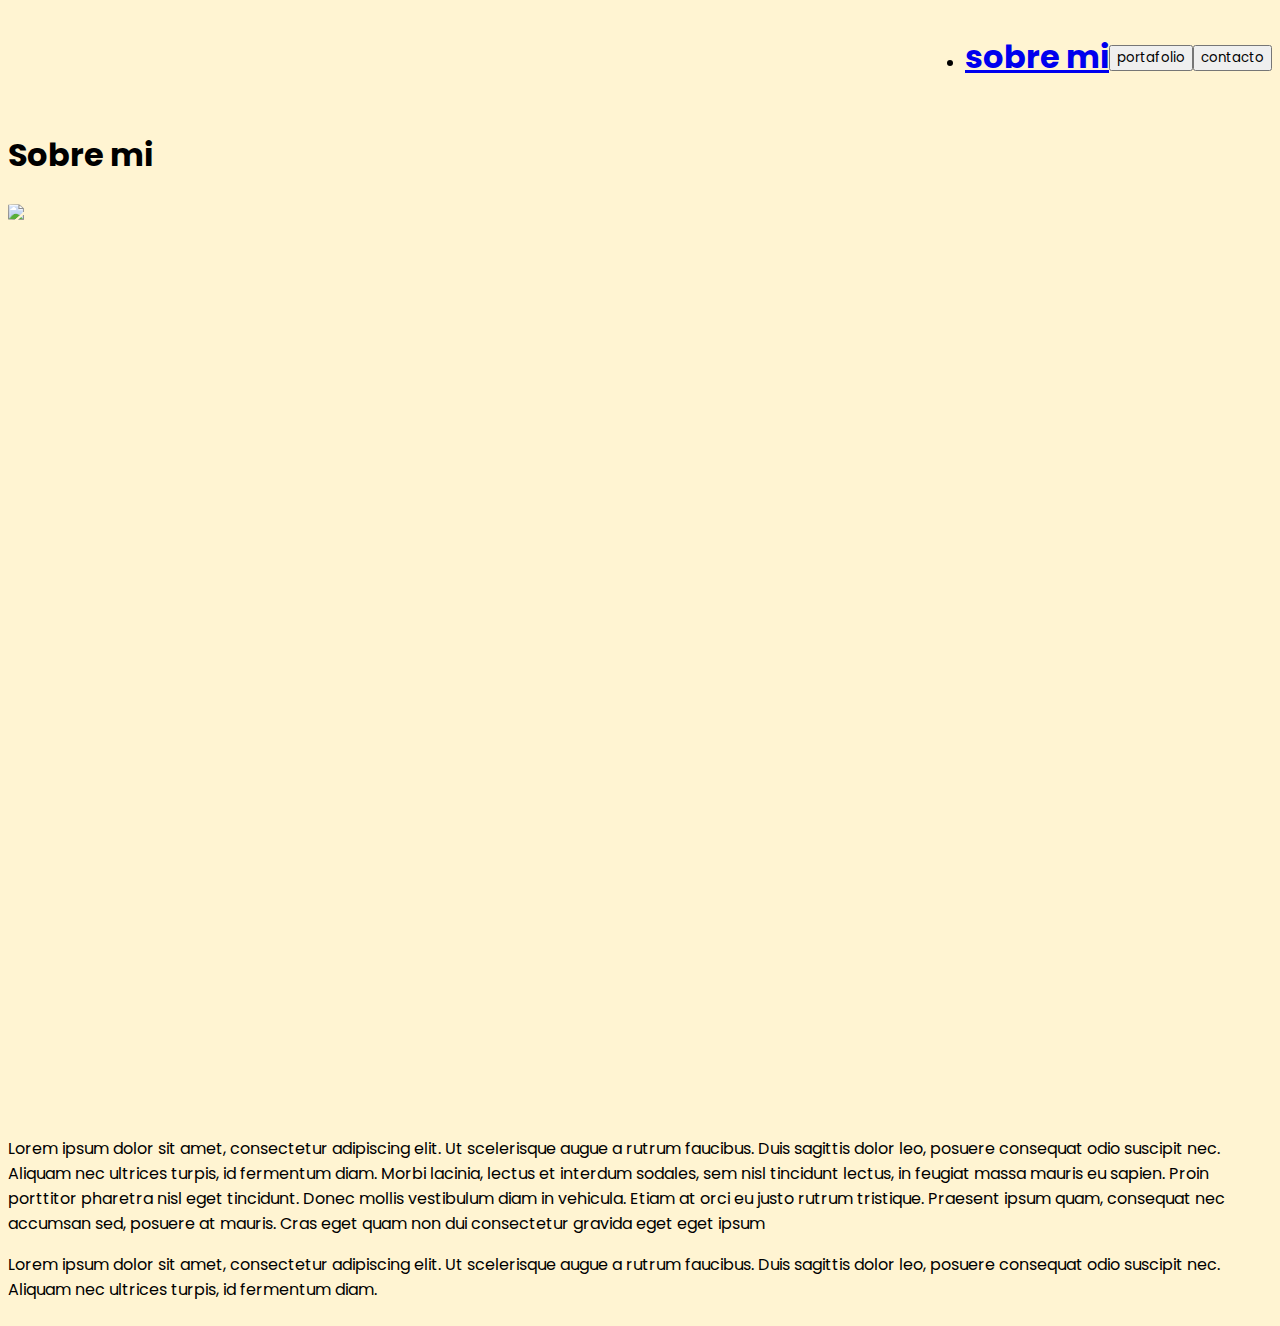
==== sobremi.html @ 67fd60b2 "aun en cambios" ====
<!DOCTYPE html>
<html lang="en">
<head>
    <meta charset="UTF-8">
    <meta name="viewport" content="width=device-width, initial-scale=1.0">
    <title>sobre mi</title>
    <link rel="stylesheet" href="css/reset.css">
    <link rel="stylesheet" href="css/stylesobremi.css">
    <link rel="preconnect" href="https://fonts.googleapis.com">
    <link rel="preconnect" href="https://fonts.gstatic.com" crossorigin>
    <link href="https://fonts.googleapis.com/css2?family=Poppins:ital,wght@0,100;0,200;0,300;0,400;0,500;0,600;0,700;0,800;0,900;1,100;1,200;1,300;1,400;1,500;1,600;1,700;1,800;1,900&display=swap" rel="stylesheet">
   
</head>
<body>
    <header>
        <nav>
            <ul class="navegacion">
                <li><a class="sobre_mi" href="index.html"><h1>sobre mi</h1></a></li>  
            </ul>  
        </nav>
        <a class="Portafolio" href="portafolio.html"><button>portafolio</button></a>
        <a class="contacto" href="contacto.html"><button>contacto</button></a>
    </header>
   
    <main class="contenido">
        <h1>Sobre mi</h1>
    
    <div class="sobre">
        <div class="sobremi__contenido">
     <p>Lorem ipsum dolor sit amet, consectetur adipiscing elit. Ut scelerisque augue a rutrum faucibus. Duis sagittis dolor leo, posuere consequat odio suscipit nec. Aliquam nec ultrices turpis, id fermentum diam. Morbi lacinia, lectus et interdum sodales, sem nisl tincidunt lectus, in feugiat massa mauris eu sapien. Proin porttitor pharetra nisl eget tincidunt. Donec mollis vestibulum diam in vehicula. Etiam at orci eu justo rutrum tristique. Praesent ipsum quam, consequat nec accumsan sed, posuere at mauris. Cras eget quam non dui consectetur gravida eget eget ipsum</p>
    
     <p>Lorem ipsum dolor sit amet, consectetur adipiscing elit. Ut scelerisque augue a rutrum faucibus. Duis sagittis dolor leo, posuere consequat odio suscipit nec. Aliquam nec ultrices turpis, id fermentum diam.</p>
     
        </div>
        <img class="sobremi__imagen" src="img/fotop.jpg">
    </div>
    
    
       </main>
</body>
</html>
---- css/stylesobremi.css ----
@import url('https://fonts.googleapis.com/css2?family=Poppins:ital,wght@0,100;0,200;0,300;0,400;0,500;0,600;0,700;0,800;0,900;1,100;1,200;1,300;1,400;1,500;1,600;1,700;1,800;1,900&display=swap');

*{
    font-family: "Poppins", sans-serif;
}

body{
    background-color: #fff4d2;
}

header{
    display: flex;
    justify-content: right;
    align-items: center;
}

h1{
    margin: 25px 0px 25px 0px;
}

.sobre{
    display: grid;
    grid-template-rows: repeat(2, auto);
}

.sobremi__imagen{
    margin-bottom: 900px;
    width: 70%;
    border-radius: 5%;
    grid-row: 1 / 2;
}

@media (min-width: 1440px){
    .sobre{
        grid-template-columns: repeat(2, 1fr);
        column-gap: 2rem;
    
    }
    .sobremi__imagen{
        grid-column: 2 /3;
    }
}
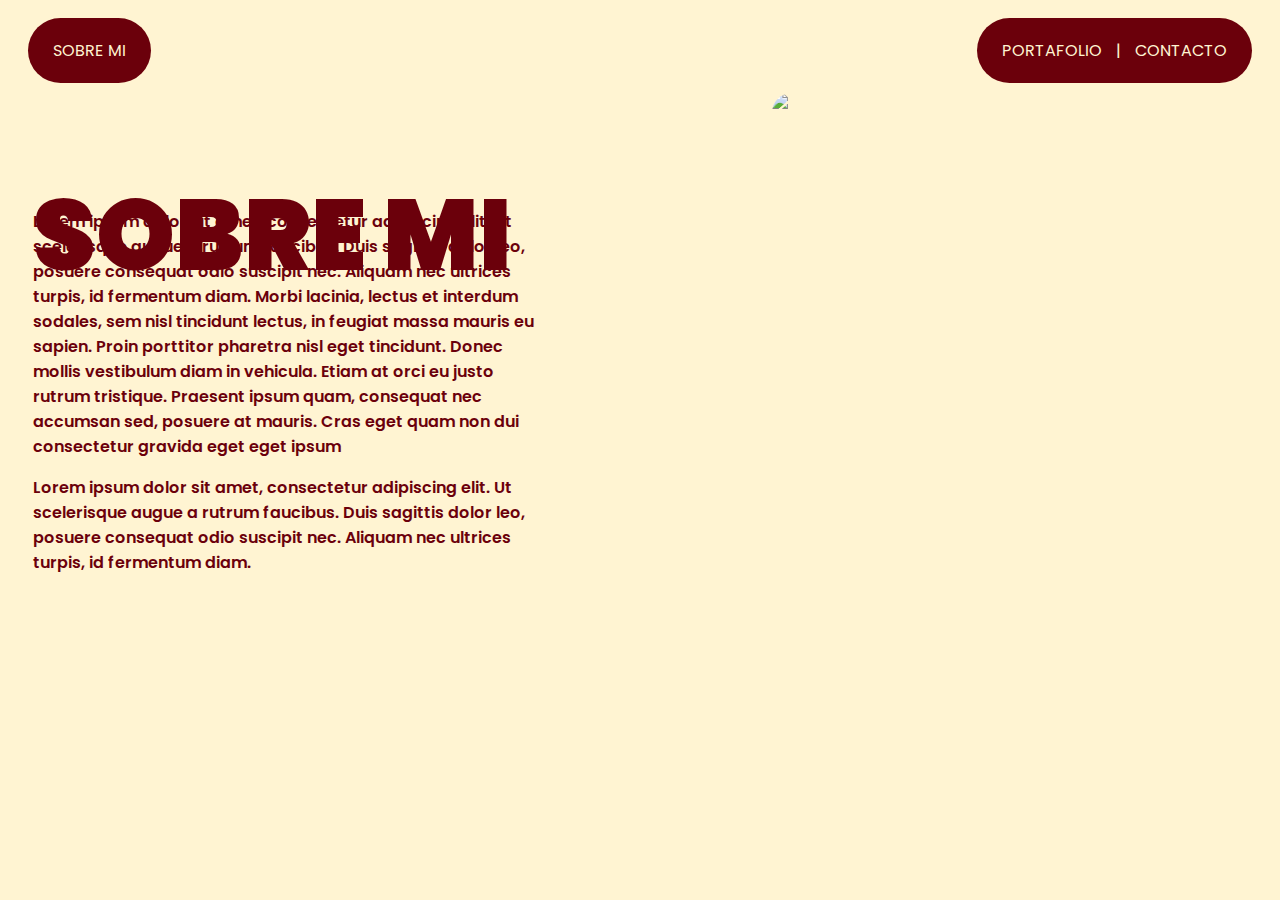
==== commit 1d31d44b: "casi terminada pagina sobre mi" ====
--- a/sobremi.html
+++ b/sobremi.html
@@ -12,29 +12,29 @@
    
 </head>
 <body>
-    <header>
-        <nav>
-            <ul class="navegacion">
-                <li><a class="sobre_mi" href="index.html"><h1>sobre mi</h1></a></li>  
-            </ul>  
+        <nav class="navegacion">
+            <div class="sobremi">
+                <a href="index.html">SOBRE MI</a>
+            </div>
+            <div class="pyc">
+                <a class="portafolio" href="portafolio.html">PORTAFOLIO</a>
+                <a href="">|</a>
+                <a class="contacto" href="contacto.html">CONTACTO</a>
+            </div>
+            
         </nav>
-        <a class="Portafolio" href="portafolio.html"><button>portafolio</button></a>
-        <a class="contacto" href="contacto.html"><button>contacto</button></a>
-    </header>
    
     <main class="contenido">
-        <h1>Sobre mi</h1>
+        <h1>SOBRE MI</h1>
     
     <div class="sobre">
         <div class="sobremi__contenido">
      <p>Lorem ipsum dolor sit amet, consectetur adipiscing elit. Ut scelerisque augue a rutrum faucibus. Duis sagittis dolor leo, posuere consequat odio suscipit nec. Aliquam nec ultrices turpis, id fermentum diam. Morbi lacinia, lectus et interdum sodales, sem nisl tincidunt lectus, in feugiat massa mauris eu sapien. Proin porttitor pharetra nisl eget tincidunt. Donec mollis vestibulum diam in vehicula. Etiam at orci eu justo rutrum tristique. Praesent ipsum quam, consequat nec accumsan sed, posuere at mauris. Cras eget quam non dui consectetur gravida eget eget ipsum</p>
     
      <p>Lorem ipsum dolor sit amet, consectetur adipiscing elit. Ut scelerisque augue a rutrum faucibus. Duis sagittis dolor leo, posuere consequat odio suscipit nec. Aliquam nec ultrices turpis, id fermentum diam.</p>
-     
-        </div>
-        <img class="sobremi__imagen" src="img/fotop.jpg">
+     </div> 
     </div>
-    
+    <img class="sobremi__imagen" src="img/fotop.jpg">
     
        </main>
 </body>
--- a/css/stylesobremi.css
+++ b/css/stylesobremi.css
@@ -1,44 +1,68 @@
-@import url('https://fonts.googleapis.com/css2?family=Poppins:ital,wght@0,100;0,200;0,300;0,400;0,500;0,600;0,700;0,800;0,900;1,100;1,200;1,300;1,400;1,500;1,600;1,700;1,800;1,900&display=swap');
-
-*{
-    font-family: "Poppins", sans-serif;
-}
 
 body{
     background-color: #fff4d2;
 }
+.navegacion{
+    display: flex;
+    justify-content: space-between;
+    align-items: center;
+    padding: 10px  20px;
+}
 
-header{
-    display: flex;
-    justify-content: right;
-    align-items: center;
+.navegacion a{
+    color: #fff4d2;
+    font-family: "Poppins", sans-serif;
+    font-weight: 400;
+    font-style: normal;
+    text-decoration: none;
+    padding: 10px 5px;
+}
+.sobremi{
+    background-color:#6b000b;
+    border: none;
+    border-radius: 40px;
+    padding: 20px;
+}
+.pyc{
+    background-color:#6b000b;
+    border: none;
+    border-radius: 40px;
+    padding: 20px;
+}
+.contenido{
+    padding-left: 25px;
+    display: grid;
+    grid-template-columns: 1fr 1fr;
 }
 
 h1{
-    margin: 25px 0px 25px 0px;
+    font-family: "Poppins", sans-serif;
+    font-weight: 900;
+    font-style: normal;
+    font-size: 100px;
+    color: #6b000b;
+    grid-column-start: 1;
+    grid-column-end: 2;
+    grid-row-start: 1;  
+}
+
+P{
+    font-family: "Poppins", sans-serif;
+    font-weight: 600;
+    font-style: normal;
+    color: #6b000b; 
+
 }
 
 .sobre{
-    display: grid;
-    grid-template-rows: repeat(2, auto);
+    margin-top: 100px;
+    grid-column-start: 1;
+    grid-column-end: 2;
+    grid-row-start: 1;
+}
+.sobremi__imagen{
+    width: 500px;
+    margin-left: 230px;
+    border-radius: 20px;
 }
 
-.sobremi__imagen{
-    margin-bottom: 900px;
-    width: 70%;
-    border-radius: 5%;
-    grid-row: 1 / 2;
-}
-
-@media (min-width: 1440px){
-    .sobre{
-        grid-template-columns: repeat(2, 1fr);
-        column-gap: 2rem;
-    
-    }
-    .sobremi__imagen{
-        grid-column: 2 /3;
-    }
-}
-
-
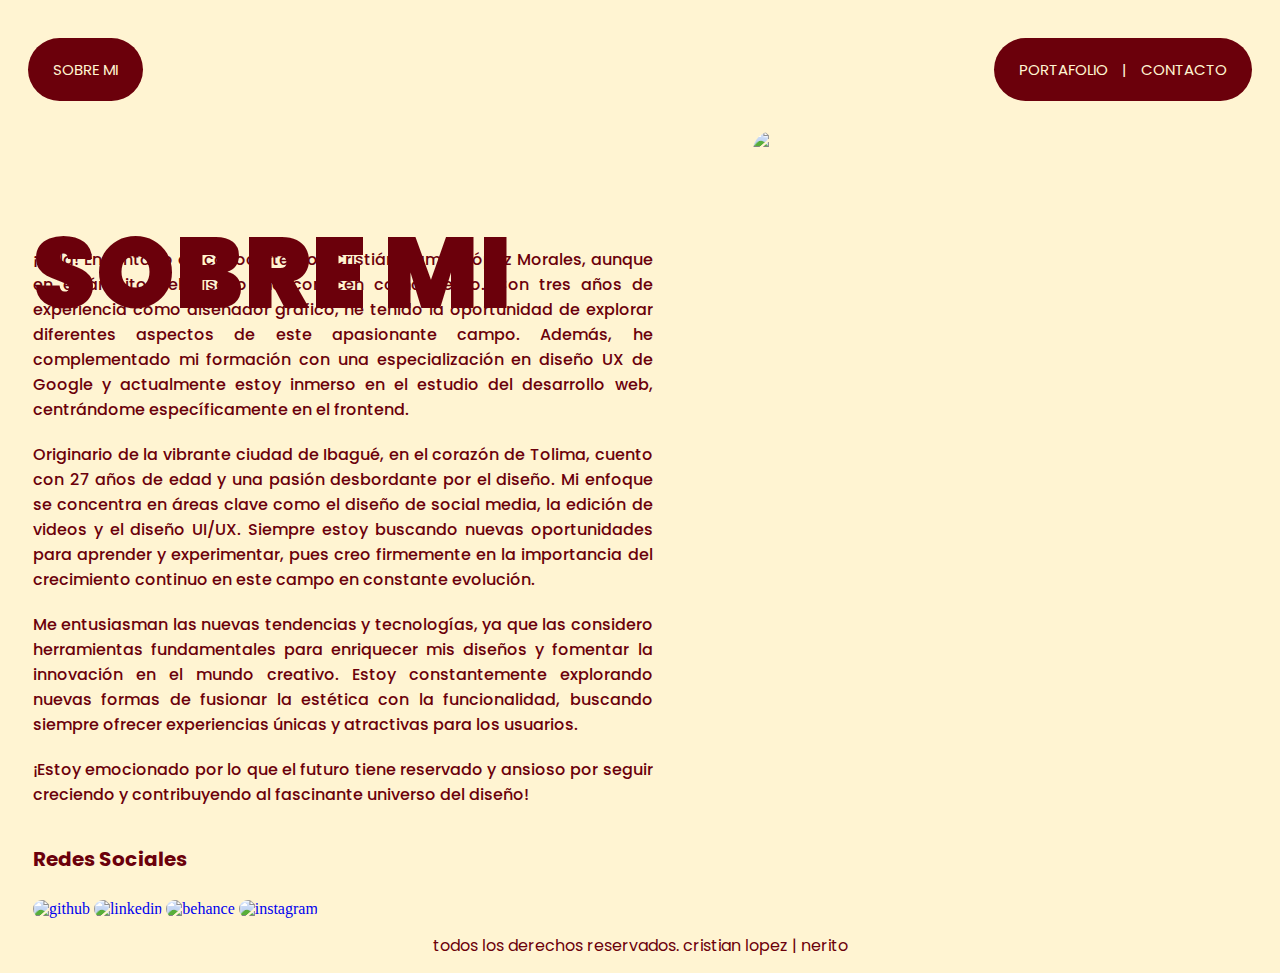
==== commit 10982602: "unficacion de css" ====
--- a/sobremi.html
+++ b/sobremi.html
@@ -1,41 +1,84 @@
 <!DOCTYPE html>
 <html lang="en">
+
 <head>
     <meta charset="UTF-8">
     <meta name="viewport" content="width=device-width, initial-scale=1.0">
     <title>sobre mi</title>
     <link rel="stylesheet" href="css/reset.css">
-    <link rel="stylesheet" href="css/stylesobremi.css">
+    <link rel="stylesheet" href="css/style.css">
     <link rel="preconnect" href="https://fonts.googleapis.com">
     <link rel="preconnect" href="https://fonts.gstatic.com" crossorigin>
-    <link href="https://fonts.googleapis.com/css2?family=Poppins:ital,wght@0,100;0,200;0,300;0,400;0,500;0,600;0,700;0,800;0,900;1,100;1,200;1,300;1,400;1,500;1,600;1,700;1,800;1,900&display=swap" rel="stylesheet">
-   
+    <link
+        href="https://fonts.googleapis.com/css2?family=Poppins:ital,wght@0,100;0,200;0,300;0,400;0,500;0,600;0,700;0,800;0,900;1,100;1,200;1,300;1,400;1,500;1,600;1,700;1,800;1,900&display=swap"
+        rel="stylesheet">
+
 </head>
+
 <body>
-        <nav class="navegacion">
-            <div class="sobremi">
-                <a href="index.html">SOBRE MI</a>
+    <nav class="navegacion4">
+        <div class="sobremi4">
+            <a href="index.html">SOBRE MI</a>
+        </div>
+        <div class="pyc">
+            <a class="portafolio" href="portafolio.html">PORTAFOLIO</a>
+            <a href="">|</a>
+            <a class="contacto" href="contacto.html">CONTACTO</a>
+        </div>
+
+    </nav>
+
+    <main class="contenido4">
+        <h1 class="tituloS">SOBRE MI</h1>
+
+        <div class="sobre">
+            <div class="sobremi__contenido">
+                <p>¡Hola! Encantado de conocerte, soy Cristián Camilo López Morales, aunque en el ámbito del diseño me
+                    conocen como Nerito. Con tres años de experiencia como diseñador gráfico, he tenido la oportunidad
+                    de explorar diferentes aspectos de este apasionante campo. Además, he complementado mi formación con
+                    una especialización en diseño UX de Google y actualmente estoy inmerso en el estudio del desarrollo
+                    web, centrándome específicamente en el frontend.</p>
+
+                <p>Originario de la vibrante ciudad de Ibagué, en el corazón de Tolima, cuento con 27 años de edad y una
+                    pasión desbordante por el diseño. Mi enfoque se concentra en áreas clave como el diseño de social
+                    media, la edición de videos y el diseño UI/UX. Siempre estoy buscando nuevas oportunidades para
+                    aprender y experimentar, pues creo firmemente en la importancia del crecimiento continuo en este
+                    campo en constante evolución.</p>
+
+                <p>
+                    Me entusiasman las nuevas tendencias y tecnologías, ya que las considero herramientas fundamentales
+                    para enriquecer mis diseños y fomentar la innovación en el mundo creativo. Estoy constantemente
+                    explorando nuevas formas de fusionar la estética con la funcionalidad, buscando siempre ofrecer
+                    experiencias únicas y atractivas para los usuarios.
+                </p>
+
+                <p>
+                    ¡Estoy emocionado por lo que el futuro tiene reservado y ansioso por seguir creciendo y
+                    contribuyendo al fascinante universo del diseño!
+                </p>
             </div>
-            <div class="pyc">
-                <a class="portafolio" href="portafolio.html">PORTAFOLIO</a>
-                <a href="">|</a>
-                <a class="contacto" href="contacto.html">CONTACTO</a>
+        </div>
+        <img class="sobremi__imagen" src="img/fotop.jpg">
+        <section>
+            <div>
+                <h2>Redes Sociales</h2>
             </div>
-            
-        </nav>
-   
-    <main class="contenido">
-        <h1>SOBRE MI</h1>
-    
-    <div class="sobre">
-        <div class="sobremi__contenido">
-     <p>Lorem ipsum dolor sit amet, consectetur adipiscing elit. Ut scelerisque augue a rutrum faucibus. Duis sagittis dolor leo, posuere consequat odio suscipit nec. Aliquam nec ultrices turpis, id fermentum diam. Morbi lacinia, lectus et interdum sodales, sem nisl tincidunt lectus, in feugiat massa mauris eu sapien. Proin porttitor pharetra nisl eget tincidunt. Donec mollis vestibulum diam in vehicula. Etiam at orci eu justo rutrum tristique. Praesent ipsum quam, consequat nec accumsan sed, posuere at mauris. Cras eget quam non dui consectetur gravida eget eget ipsum</p>
-    
-     <p>Lorem ipsum dolor sit amet, consectetur adipiscing elit. Ut scelerisque augue a rutrum faucibus. Duis sagittis dolor leo, posuere consequat odio suscipit nec. Aliquam nec ultrices turpis, id fermentum diam.</p>
-     </div> 
-    </div>
-    <img class="sobremi__imagen" src="img/fotop.jpg">
-    
-       </main>
+            <div class="iconos">
+
+                <a href="https://github.com/Neritoibg"><img class="github" src="img/github.png" alt="github"></a>
+                <a href="https://www.linkedin.com/in/cclm057/"><img class="linkedin" src="img/linkedin.png"
+                        alt="linkedin"></a>
+                <a href="https://www.behance.net/camilocrisf65c"><img class="behance" src="img/behance.png"
+                        alt="behance"></a>
+                <a href="https://www.instagram.com/_nerit0_/"><img class="instagram" src="img/instagram.png"
+                        alt="instagram"></a>
+            </div>
+        </section>
+
+    </main>
+    <footer class="footer">
+        <p class="derechos">todos los derechos reservados. cristian lopez | nerito </p>
+    </footer>
 </body>
+
 </html>--- a/css/style.css
+++ b/css/style.css
@@ -0,0 +1,743 @@
+/*header*/
+.menu__portafolio {
+    text-decoration-line: none;
+}
+
+.logo__menu {
+    margin-top: 100px;
+    color: #6c000a;
+    text-align: center;
+    font-size: 180px;
+    font-family: "Poppins", sans-serif;
+    font-weight: 900;
+    font-style: normal;
+    text-transform: uppercase;
+}
+
+.sub__titulo {
+    color: #6c000a;
+    text-align: center;
+    font-size: 35px;
+    font-family: "Poppins", sans-serif;
+    font-weight: 600;
+    font-style: normal;
+    text-transform: uppercase;
+    letter-spacing: 8px;
+    margin-bottom: 10px;
+
+}
+
+/*navegacion*/
+.navegacion1 {
+    display: flex;
+    justify-content: space-around;
+
+}
+
+.navegacion1 li a {
+    text-align: center;
+    text-decoration: none;
+}
+
+.txt_s {
+    padding: 10px;
+    font-family: "Poppins", sans-serif;
+    font-weight: 500;
+    font-style: normal;
+    font-size: 25px;
+    color: #fff4d2;
+    text-transform: uppercase;
+    background-color: #6c000a;
+    border: none;
+    border-radius: 25px;
+}
+
+.txt_p {
+    padding: 10px;
+    font-family: "Poppins", sans-serif;
+    font-weight: 500;
+    font-style: normal;
+    font-size: 25px;
+    color: #fff4d2;
+    text-transform: uppercase;
+    background-color: #6c000a;
+    border: none;
+    border-radius: 25px;
+}
+
+.txt_c {
+    padding: 10px;
+    font-family: "Poppins", sans-serif;
+    font-weight: 500;
+    font-style: normal;
+    font-size: 25px;
+    color: #fff4d2;
+    text-transform: uppercase;
+    background-color: #6b000b;
+    border: none;
+    border-radius: 25px;
+}
+
+.icon__sobremi {
+    width: 200px;
+    padding-top: 20px;
+    padding-bottom: 20px;
+}
+
+.icon__portafolio {
+    width: 200px;
+    padding-top: 20px;
+    padding-bottom: 20px;
+}
+
+.icon__contacto {
+    width: 200px;
+    padding-top: 20px;
+    padding-bottom: 20px;
+}
+
+.icon__sobremi:hover {
+    width: 210px;
+    transition: all 0.5s;
+}
+
+.icon__portafolio:hover {
+    width: 210px;
+    transition: all 0.5s;
+}
+
+.icon__contacto:hover {
+    width: 210px;
+    transition: all 0.5s;
+}
+
+html {
+    background: #fff4d2;
+}
+
+.derechos {
+    color: #6b000b;
+    margin-top: 80px;
+    margin-bottom: 15px;
+    text-align: center;
+    font-family: "Poppins", sans-serif;
+    font-weight: 400;
+    font-style: normal;
+}
+
+@media (max-width:768px)and (min-width:390px) {
+    .logo__menu {
+        font-size: 110px;
+    }
+
+    .navegacion {
+        gap: 60px;
+        margin-top: 80px;
+
+    }
+
+}
+
+@media (max-width:390px) {
+    .logo__menu {
+        font-size: 55px;
+    }
+
+    .sub__titulo {
+        font-size: 20px;
+    }
+
+    .navegacion1 {
+        display: flex;
+        flex-wrap: wrap;
+    }
+
+    .derechos {
+        font-size: 15px;
+        margin-top: 40px;
+    }
+}
+
+/* PORTAFOLIO */
+
+body {
+    background-color: #fff4d2;
+}
+
+.navegacion2 {
+    display: flex;
+    justify-content: space-between;
+    align-items: center;
+    padding: 30px 20px;
+}
+
+.navegacion2 a {
+    color: #fff4d2;
+    font-family: "Poppins", sans-serif;
+    font-weight: 400;
+    font-style: normal;
+    font-size: 15px;
+    text-decoration: none;
+    padding: 10px 5px;
+}
+
+.portafolio2 {
+    background-color: #6b000b;
+    border: none;
+    border-radius: 40px;
+    padding: 20px;
+}
+
+.syc {
+    background-color: #6b000b;
+    border: none;
+    border-radius: 40px;
+    padding: 20px;
+}
+
+.titulop {
+    font-family: "Poppins", sans-serif;
+    font-weight: 900;
+    font-style: normal;
+    font-size: 170px;
+    color: #6b000b;
+    text-align: center;
+}
+
+.grid {
+    display: grid;
+    justify-items: center;
+    grid-template-columns: 780px 650px;
+    grid-template-rows: 320px 320px;
+    gap: 2px;
+    margin: 20px 0 30px 0;
+}
+
+img {
+    width: 300px;
+    border: none;
+    border-radius: 20px;
+
+}
+
+
+.alura_img {
+    width: 470px;
+    margin-top: 30px;
+}
+
+.alura_img:hover {
+    width: 500px;
+    transition: all 0.5s;
+}
+
+.portafolio_img {
+    width: 470px;
+    margin-top: 30px;
+}
+
+.portafolio_img:hover {
+    width: 500px;
+    transition: all 0.5s;
+}
+
+.videoreel_img {
+    width: 470px;
+    margin-top: 30px;
+}
+
+.videoreel_img:hover {
+    width: 500px;
+    transition: all 0.5s;
+}
+
+.animacion_img {
+    width: 470px;
+    margin-top: 30px;
+}
+
+.animacion_img:hover {
+    width: 500px;
+    transition: all 0.5s;
+}
+
+.socialmedia_img {
+    width: 470px;
+    margin-top: 30px;
+}
+
+.socialmedia_img:hover {
+    width: 500px;
+    transition: all 0.5s;
+}
+
+.encriptador_img {
+    width: 470px;
+    margin-top: 30px;
+}
+
+.encriptador_img:hover {
+    width: 500px;
+    transition: all 0.5s;
+}
+
+.encriptador__nombre {
+    margin-top: 10px;
+    margin-bottom: 10px;
+}
+
+.arula__nombre {
+    margin-top: 10px;
+    margin-bottom: 10px;
+}
+
+.portafolio__nombre {
+    margin-top: 10px;
+}
+
+.videoreel__nombre {
+    margin-top: 10px;
+}
+
+.animacion__nombre {
+    margin-top: 10px;
+    margin-bottom: 10px;
+}
+
+.socialmedia__nombre {
+    margin-top: 10px;
+    margin-bottom: 10px;
+}
+
+a {
+    text-decoration: none;
+    
+} 
+.encriptador__nombre,
+.arula__nombre,
+.portafolio__nombre,
+.videoreel__nombre,
+.animacion__nombre,
+.socialmedia__nombre{
+    text-align: center;
+    font-size: 30px;
+    
+}
+
+
+.derechos {
+    color: #6b000b;
+    margin-top: 15px;
+    margin-bottom: 15px;
+    text-align: center;
+    font-family: "Poppins", sans-serif;
+    font-weight: 400;
+    font-style: normal;
+}
+
+@media (max-width:768px)and (min-width:390px) {
+
+
+    .titulop {
+        font-size: 90px;
+        text-align: center;
+    }
+
+    .grid {
+        display: flex;
+        flex-wrap: wrap;
+        justify-content: space-evenly;
+        margin: 0 0 30px 0;
+    }
+
+    .alura_img {
+        width: 320px;
+        margin-top: 30px;
+    }
+
+    .portafolio_img {
+        width: 320px;
+        margin-top: 30px;
+    }
+
+    .videoreel_img {
+        width: 320px;
+        margin-top: 30px;
+    }
+
+    .animacion_img {
+        width: 320px;
+        margin-top: 30px;
+    }
+
+    .socialmedia_img {
+        width: 320px;
+        margin-top: 30px;
+    }
+
+    .encriptador_img {
+        width: 320px;
+        margin-top: 30px;
+    }
+
+    .derechos {
+        font-size: 20px;
+        margin: 10px;
+    }
+
+}
+
+@media (max-width:390px) {
+    .navegacion2 {
+        display: flex;
+        justify-content: center;
+        flex-wrap: wrap;
+        gap: 10px;
+    }
+
+    .titulop {
+        font-size: 53px;
+    }
+}
+
+/* CONTACTO */
+
+.navegacion3 {
+    display: flex;
+    justify-content: space-between;
+    align-items: center;
+    padding: 30px 20px;
+}
+
+.navegacion3 a {
+    color: #fff4d2;
+    font-family: "Poppins", sans-serif;
+    font-weight: 400;
+    font-style: normal;
+    font-size: 15px;
+    text-decoration: none;
+    padding: 10px 5px;
+}
+
+.portafolio {
+
+    border: none;
+    border-radius: 40px;
+    padding: 20px;
+}
+
+.syc {
+
+    border: none;
+    border-radius: 40px;
+    padding: 20px;
+}
+
+.contacto2 {
+    background-color: #6b000b;
+    border: none;
+    border-radius: 40px;
+    padding: 20px;
+}
+
+h1 {
+    font-family: "Poppins", sans-serif;
+    font-weight: 900;
+    font-style: normal;
+    font-size: 170px;
+    color: #6b000b;
+    text-align: center;
+}
+
+.formulario {
+    background-color: #6b000b;
+    width: min(60rem, 90%);
+    /*utilizar el valor mas pequeño*/
+    margin: 0 auto;
+    margin-bottom: 20px;
+    padding: 2rem;
+    border-radius: 2rem;
+
+}
+
+.contenedor-campos {
+    display: grid;
+    grid-template-columns: 1fr 1fr;
+    grid-template-rows: auto auto 18rem;
+    column-gap: 1rem;
+    margin-bottom: 1rem;
+}
+
+.campo {
+    margin-bottom: 1rem;
+}
+
+.campo label {
+    font-family: "Poppins", sans-serif;
+    font-weight: 500;
+    font-style: normal;
+    color: #fff4d2;
+    margin-bottom: .5rem;
+    display: block;
+}
+
+.campo:nth-child(3),
+.campo:nth-child(4) {
+    grid-column: 1/ 3;
+
+}
+
+.campo textarea {
+    height: 15rem;
+}
+
+.input-text {
+    width: 90%;
+    border: none;
+    padding: 1.2rem;
+    border-radius: .5rem;
+}
+
+.input-text-msj {
+    width: 90%;
+    border: none;
+    padding: 1.2rem;
+    border-radius: .5rem;
+}
+
+
+.boton {
+    background-color: #fff4d2;
+    color: #6b000b;
+    padding: 1rem 3rem;
+    margin-top: 1rem;
+    font-size: 2rem;
+    text-decoration: none;
+    text-transform: uppercase;
+    font-weight: bold;
+    border-radius: .5rem;
+    text-align: center;
+    border: none;
+}
+
+.derechos {
+    color: #6b000b;
+    margin-top: 15px;
+    margin-bottom: 15px;
+    text-align: center;
+    font-family: "Poppins", sans-serif;
+    font-weight: 400;
+    font-style: normal;
+}
+
+@media (max-width:768px)and (min-width:390px) {
+    h1 {
+        font-size: 100px;
+    }
+}
+
+@media (max-width:390px) {
+    .navegacion3 {
+        flex-wrap: wrap;
+        justify-content: center;
+        gap: 20px;
+    }
+
+    h1 {
+        font-size: 60px;
+    }
+
+    .formulario {
+        width: min(20rem, 70%);
+        /*utilizar el valor mas pequeño*/
+
+    }
+
+    .contenedor-campos {
+        display: flex;
+        flex-wrap: wrap;
+        justify-content: flex-start;
+    }
+
+    .alinear-derecha-flex {
+        display: flex;
+        justify-content: center;
+    }
+
+    .input-text {
+        width: 120%;
+    }
+
+    .input-text-msj {
+        width: 242px;
+    }
+
+
+}
+
+/* SOBRE MI */
+
+
+.navegacion4 {
+    display: flex;
+    justify-content: space-between;
+    align-items: center;
+    padding: 30px 20px;
+}
+
+.navegacion4 a {
+    color: #fff4d2;
+    font-family: "Poppins", sans-serif;
+    font-weight: 400;
+    font-style: normal;
+    font-size: 15px;
+    text-decoration: none;
+    padding: 10px 5px;
+}
+
+.sobremi4 {
+    background-color: #6b000b;
+    border: none;
+    border-radius: 40px;
+    padding: 20px;
+}
+
+.pyc {
+    background-color: #6b000b;
+    border: none;
+    border-radius: 40px;
+    padding: 20px;
+}
+
+.contenido4 {
+    padding-left: 25px;
+    display: grid;
+    grid-template-columns: 1fr 1fr;
+}
+
+.tituloS {
+    font-family: "Poppins", sans-serif;
+    font-weight: 900;
+    font-style: normal;
+    font-size: 100px;
+    color: #6b000b;
+    grid-column-start: 1;
+    grid-column-end: 2;
+    grid-row-start: 1;
+    text-align: start;
+}
+
+h2 {
+    font-family: "Poppins", sans-serif;
+    font-weight: 700;
+    font-size: 20px;
+    font-style: normal;
+    color: #6b000b;
+}
+
+P {
+    font-family: "Poppins", sans-serif;
+    font-weight: 500;
+    font-style: normal;
+    color: #6b000b;
+    text-align: justify;
+    margin-bottom: 20px;
+
+}
+
+.sobre {
+    margin-top: 100px;
+    grid-column-start: 1;
+    grid-column-end: 2;
+    grid-row-start: 1;
+}
+
+.sobremi__imagen {
+    width: 500px;
+    margin-left: 100px;
+    border-radius: 20px;
+}
+
+
+.github,
+.linkedin,
+.behance,
+.instagram {
+    width: 40px;
+}
+
+section {
+    display: flex;
+    flex-direction: column;
+    gap: 10px;
+}
+
+.derechos {
+    margin-top: 15px;
+    text-align: center;
+    font-family: "Poppins", sans-serif;
+    font-weight: 400;
+    font-style: normal;
+}
+
+@media (max-width:768px)and (min-width:390px) {
+    .tituloS {
+        font-size: 120px;
+        margin-left: 60px;
+    }
+
+    .contenido4 {
+        display: flex;
+        flex-wrap: wrap;
+        padding-right: 34px;
+    }
+
+    .sobre {
+        margin-top: 0px;
+    }
+
+    .sobremi__imagen {
+        margin-left: 30px;
+        width: 320px;
+    }
+
+    section {
+        margin-left: 40px;
+    }
+
+    h2 {
+        font-size: 40px;
+    }
+}
+
+@media (max-width:390px) {
+
+    .navegacion4 {
+        flex-wrap: wrap;
+        justify-content: center;
+        gap: 20px;
+    }
+
+    .tituloS {
+        text-align: center;
+        font-size: 60px;
+        margin-left: 25px;
+    }
+
+    .sobremi__imagen {
+        width: 340px;
+        margin-left: 1px;
+
+    }
+
+    h2 {
+        font-size: 30px;
+        
+    }
+
+    section {
+        margin-left: 60px;
+        display: flex;
+        align-items: center;
+    }
+}